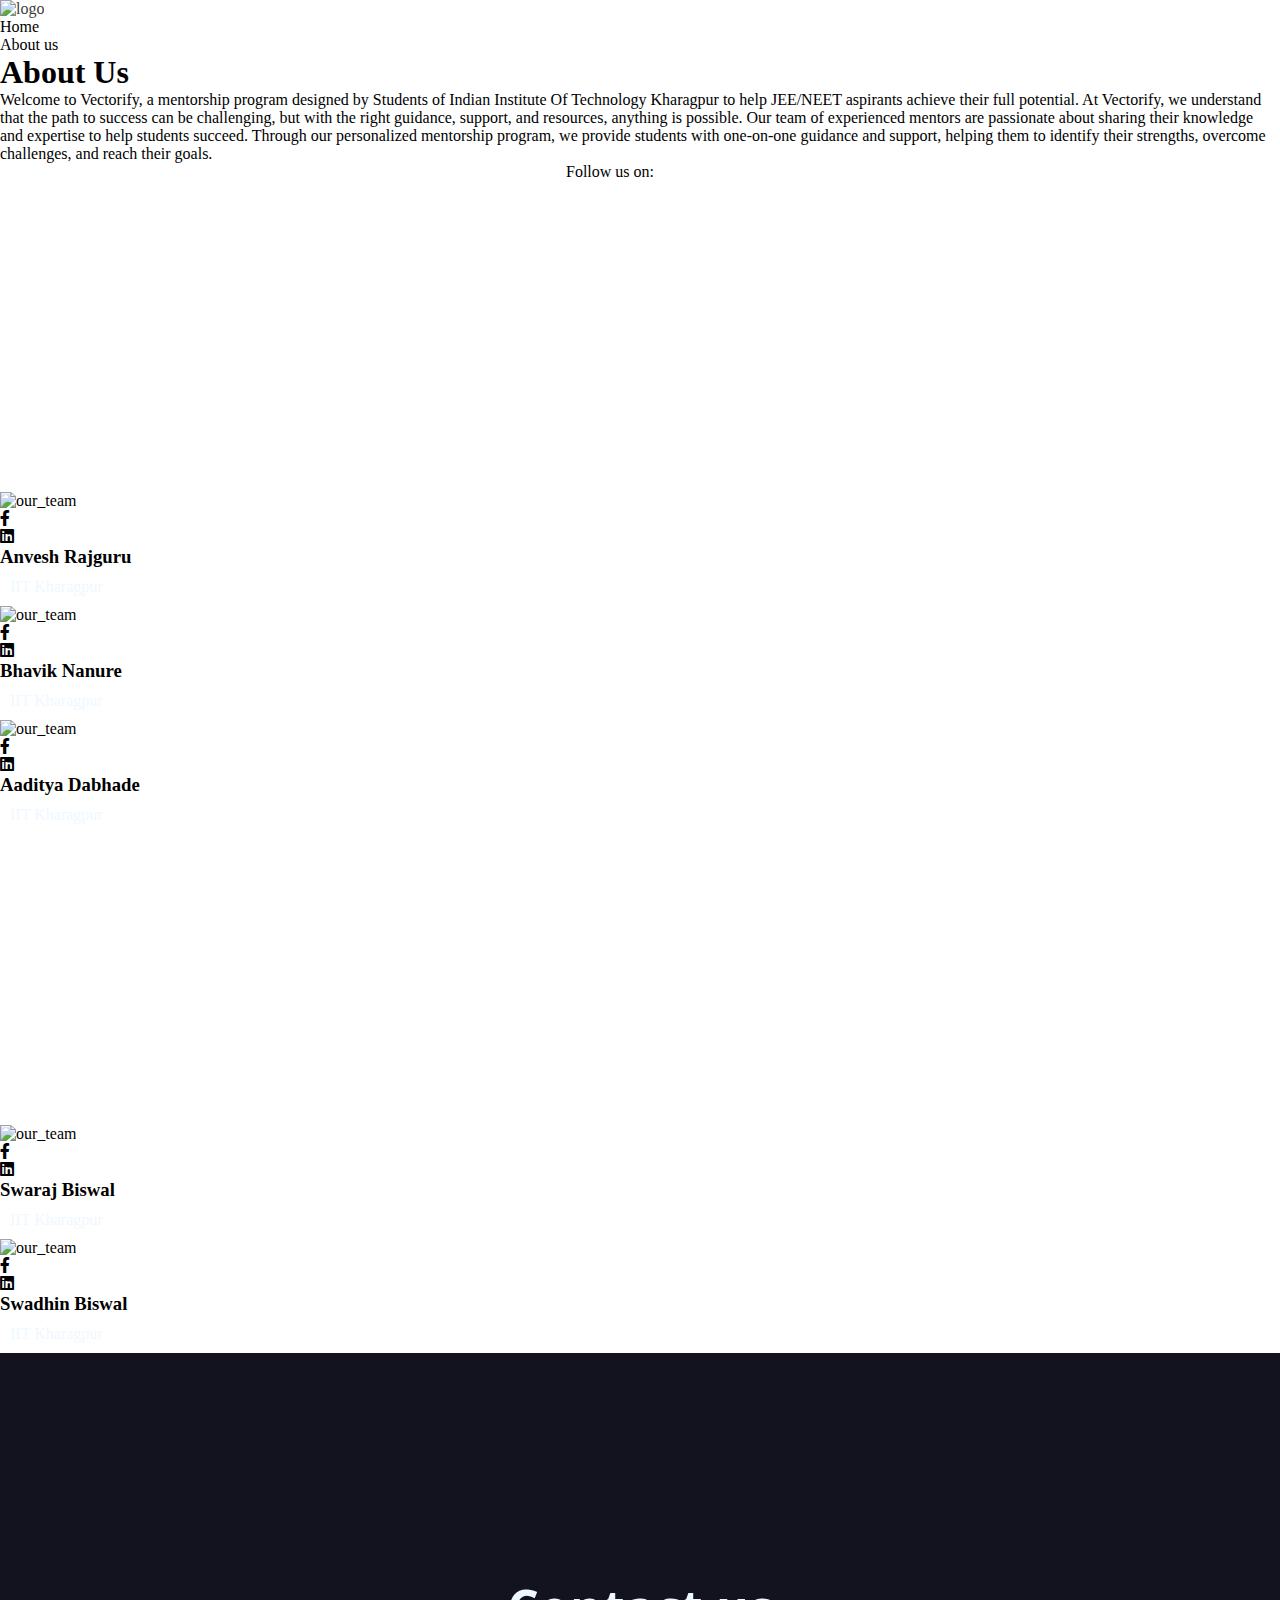
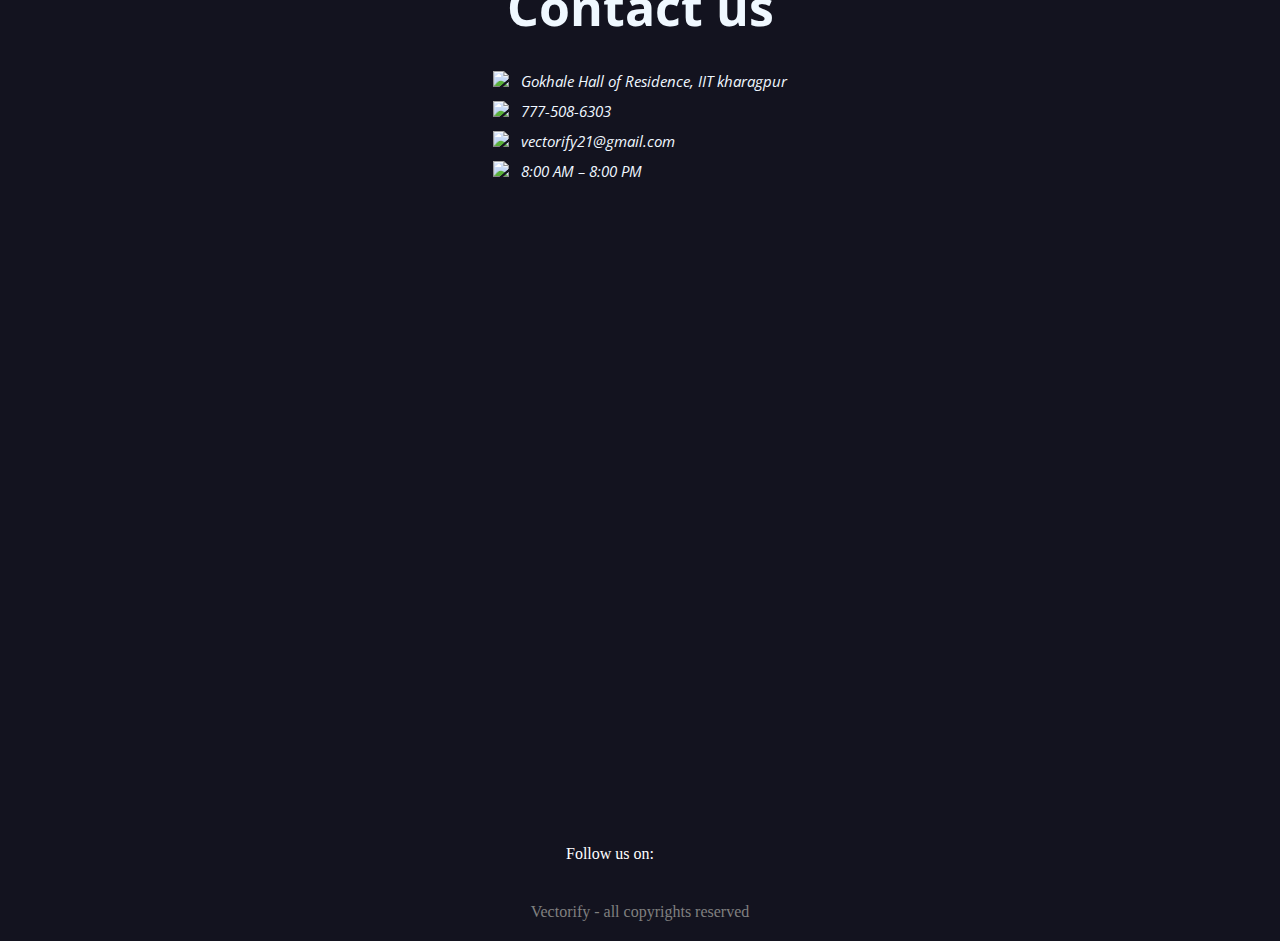
==== about_us.html @ 8522783c "Merge pull request #4 from SWARAJ-42/main" ====
<!DOCTYPE html>
<html lang="en">

<head>
    <meta charset="UTF-8">
    <meta http-equiv="X-UA-Compatible" content="IE=edge">
    <meta name="viewport" content="width=device-width, initial-scale=1.0">
    <link rel="icon" href="./Resources/companylogo.png">
    <link rel="stylesheet" href="CSS/style.css">
    <link rel="stylesheet" href="CSS/navigation2.css">
    <link rel="stylesheet" href="CSS/feature.css">
    <link rel="stylesheet" href="CSS/footer.css">
    <link rel="stylesheet" href="CSS/responsive.css">
    <link rel="stylesheet" href="CSS/teams.css">
    <link rel="stylesheet" href="CSS/id-navigation.css">
    <link rel="stylesheet" href="CSS/Pricing.css">
    <link rel="stylesheet" href="CSS/about_us.css">

    <link rel="preconnect" href="https://fonts.googleapis.com">
    <link rel="preconnect" href="https://fonts.gstatic.com" crossorigin>
    <link href="https://fonts.googleapis.com/css2?family=Righteous&display=swap" rel="stylesheet">
    <link rel="stylesheet" href="https://cdnjs.cloudflare.com/ajax/libs/animate.css/4.1.1/animate.min.css">
    <link rel="stylesheet" href="https://use.fontawesome.com/releases/v5.8.1/css/all.css">
    <title>about</title>
</head>

<body>
    <nav class="navbar  h-nav-resp background-nav">
        <ul class="nav-list v-class-resp">
            <div class="logo v-class-resp">
                <a href="index.html">
                    <img src="./Resources/companylogo.png" alt="logo">
                </a>
            </div>
            <li><a href="index.html" onclick="hide_navigator()">Home</a></li>
            <!-- <li><a href="">Pricing</a></li> -->
            <li><a href="./about_us.html" onclick="hide_navigator()">About us</a></li>
            <!-- <li><a href="">Contact</a></li> -->
        </ul>
        <div class="rightnav v-class-resp">
        </div>
        <div class="burger">
            <div class="line"></div>
            <div class="line"></div>
            <div class="line"></div>
        </div>
    </nav>
    <div class="about-section">
        <div class="inner-container">
            <h1>About Us</h1>
            <p class="text">
                Welcome to Vectorify, a mentorship program designed by Students
                of Indian Institute Of Technology Kharagpur to help JEE/NEET aspirants achieve
                their full potential. At Vectorify, we understand that the path to success can be
                challenging, but with the right guidance, support, and resources, anything is possible.
                Our team of experienced mentors are passionate about sharing their knowledge and
                expertise to help students succeed. Through our personalized mentorship program, we
                provide students with one-on-one guidance and support, helping them to identify their
                strengths, overcome challenges, and reach their goals.
            </p>
            <div class="follow">
                <div class="drop-down">
                    <span style="padding-right: 20px; color: black;">Follow us on: </span>
                    <a target="_blank" href="https://www.linkedin.com/in/swaraj-biswal-2a8771252/"><img
                            src="Resources/linkedin.png" class="icon img-zoom" alt=""></a>
                    <a target="_blank" href="https://www.facebook.com/profile.php?id=100087323571590"><img
                            src="Resources/facebook.png" class="icon img-zoom" alt=""></a>
                </div>
            </div>
        </div>
    </div>
    <section id="Team-section">
        <div class="wrapper">
            <h1 class="headings" style="color: white">Core Team</h1>
            <div class="our_team">
                <div class="team_member">
                    <div class="member_img">
                        <img src="./Resources/member_5.png" alt="our_team">
                        <div class="social_media">
                            <div class="facebook item"><a target="_blank" href="https://www.facebook.com/profile.php?id=100087759331738&mibextid=LQQJ4d"><i class="fab fa-facebook-f"></i></a></div>
                            <div class="twitter item"><a target="_blank" href="https://www.linkedin.com/in/anvesh-rajguru-b07843259"><i class="fab fa-linkedin"></i></a></div>
                        </div>
                    </div>
                    <h3>Anvesh Rajguru</h3>
                    <p style="color:aliceblue; padding:10px">IIT Kharagpur</p>
                </div>
                <div class="team_member">
                    <div class="member_img">
                        <img src="./Resources/member_0.png" alt="our_team">
                        <div class="social_media">
                            <div class="facebook item"><a target="_blank" href="https://www.facebook.com/profile.php?id=100087263005032&mibextid=LQQJ4d"><i class="fab fa-facebook-f"></i></a></div>
                            <div class="twitter item"><a target="_blank" href="http://linkedin.com/in/bhavik-nanure-30b571261"><i class="fab fa-linkedin"></i></a></div>
                        </div>
                    </div>
                    <h3>Bhavik Nanure</h3>
                    <p style="color:aliceblue; padding:10px">IIT Kharagpur</p>
                </div>
                <div class="team_member">
                    <div class="member_img">
                        <img src="./Resources/member_4.png" alt="our_team">
                        <div class="social_media">
                            <div class="facebook item"><a target="_blank" href="https://www.facebook.com/profile.php?id=100085781749770&mibextid=LQQJ4d"><i class="fab fa-facebook-f"></i></a></div>
                            <div class="twitter item"><a target="_blank" href="https://www.linkedin.com/in/aaditya-dabhade-a015ab246"><i class="fab fa-linkedin"></i></a></div>
                        </div>
                    </div>
                    <h3>Aaditya Dabhade</h3>
                    <p style="color:aliceblue; padding:10px">IIT Kharagpur</p>
                </div>
            </div>
            <h1 class="headings" style="color: white">Tech Team</h1>
            <div class="our_team">
                <div class="team_member">
                    <div class="member_img">
                        <img src="./Resources/member_3.png" alt="our_team">
                        <div class="social_media">
                            <div class="facebook item"><a target="_blank" href="https://www.facebook.com/profile.php?id=100087323571590"><i class="fab fa-facebook-f"></i></a></div>
                            <div class="twitter item"><a target="_blank" href="https://www.linkedin.com/in/swaraj-biswal-2a8771252/"><i class="fab fa-linkedin"></i></a></div>
                        </div>
                    </div>
                    <h3>Swaraj Biswal</h3>
                    <p style="color:aliceblue; padding:10px">IIT Kharagpur</p>
                </div>
                <div class="team_member">
                    <div class="member_img">
                        <img src="./Resources/member_9.png" alt="our_team">
                        <div class="social_media">
                            <div class="facebook item"><a target="_blank" href="https://www.facebook.com/profile.php?id=100087780721468&mibextid=LQQJ4d"><i class="fab fa-facebook-f"></i></a></div>
                            <div class="twitter item"><a target="_blank" href="https://www.linkedin.com/in/swadhin-biswal-b87267225"><i class="fab fa-linkedin"></i></a></div>
                        </div>
                    </div>
                    <h3>Swadhin Biswal</h3>
                    <p style="color:aliceblue; padding:10px">IIT Kharagpur</p>
                </div>
                <!-- <div class="team_member">
                    <div class="member_img">
                        <img src="./Resources/member_1.png" alt="our_team">
                        <div class="social_media">
                            <div class="facebook item"><a href="#"><i class="fab fa-facebook-f"></i></a></div>
                            <div class="twitter item"><a href="#"><i class="fab fa-linkedin"></i></a></div>
                        </div>
                    </div>
                    <h3>Chandru C. P.</h3>
                </div> -->
            </div>
        </div>
    </section>
    <section class="footer" id="Footer-section">
        <div class="our_address_container">
            <div class="our_address_left">
                <h1>Contact us</h1>
                <address>
                    <p><img src="https://img.icons8.com/ios-filled/14/eeeeee/marker.png">&ensp; Gokhale Hall of Residence, IIT kharagpur</p>
                    <p><img src="https://img.icons8.com/ios-filled/14/eeeeee/phone.png">&ensp; 777-508-6303</p>
                    <p><img src="https://img.icons8.com/ios-filled/14/eeeeee/mail.png">&ensp; vectorify21@gmail.com</p>
                    <p><img src="https://img.icons8.com/ios-filled/14/eeeeee/clock.png">&ensp; 8:00 AM – 8:00 PM</p>
                </address>
            </div>
            <div class="our_address_right">
                <iframe
                    src="https://www.google.com/maps/embed?pb=!1m18!1m12!1m3!1d3690.8758931616485!2d87.30393637605067!3d22.320532942160284!2m3!1f0!2f0!3f0!3m2!1i1024!2i768!4f13.1!3m3!1m2!1s0x3a1d45e5c7874d41%3A0x22cd1b39a228028a!2sGokhale%20Hall%20Of%20Residence!5e0!3m2!1sen!2sin!4v1683270487204!5m2!1sen!2sin"
                    width="600" height="450" style="border:0;" allowfullscreen="" loading="lazy"
                    referrerpolicy="no-referrer-when-downgrade"></iframe>
            </div>
        </div>
        <div class="follow">
            <div class="drop-down">
                <span style="padding-right: 20px;">Follow us on: </span>
                <a target="_blank" href="https://www.linkedin.com/in/swaraj-biswal-2a8771252/"><img
                        src="Resources/linkedin.png" class="icon img-zoom" alt=""></a>
                <a target="_blank" href="https://www.facebook.com/profile.php?id=100087323571590"><img
                        src="Resources/facebook.png" class="icon img-zoom" alt=""></a>
            </div>
        </div>
    </section>
    <span style="padding: 20px; text-align: center; display: block; color: grey; background-color: rgb(19, 19, 31);">Vectorify -
        all copyrights reserved</span>
    <script src="script.js"></script>
</body>

</html>
---- CSS/style.css ----
* {
  padding: 0;
  margin: 0;
  box-sizing: border-box;
}

a {
  text-decoration: none;
  color: black;
}

a:hover {
  color: rgb(64, 59, 59);
}

.parallax {
  /* The image used */
  background-image: url("../Resources/bg-1.png");
  background-color: rgb(0, 0, 0);
  min-height: 95vh;
  background-attachment: fixed;
  background-position: center;
  background-repeat: no-repeat;
  background-size: cover;
}

.Hero-container {
  display: flex;
  margin: auto;
  width: 90%;
  padding: 200px 0;
}

.Hero-left {
  display: flex;
  flex-direction: column;
  justify-content: center;
  align-items: left;
}

.Title {
  font-size: 10rem;
  font-family: "Righteous", monospace;
  padding: 25px 10px;
  color: white;
}

.Description {
  font-size: 1.5rem;
  padding: 25px 20px;
  color: white;
}

.Hero-button {
  background-color: rgb(93, 93, 247);
  /* border: 1px solid rgb(255, 255, 255); */
  border: none;
  border-radius: 5px;
  padding: 10px 20px;
  width: fit-content;
  margin: 0px 20px;
  font-size: 20px;
  font-weight: bold;
  font-family: "Segoe UI", Tahoma, Geneva, Verdana, sans-serif;
  color: white;
}
.Hero-button:hover {
  cursor: pointer;
  background-color: rgb(141, 141, 255);
  color: rgb(57, 63, 63);
}

.headings {
  font-size: 80px;
  padding: 100px 0px;
}

.scale_img{
  width: 250px;
  height: 250px;
}
---- CSS/footer.css ----
@import url('https://fonts.googleapis.com/css2?family=Open+Sans:ital,wght@0,400;0,700;0,800;1,400;1,700;1,800&display=swap');

*{
    margin: 0;
    padding: 0;
    box-sizing: border-box;
}

.footer{
    background-color: rgb(19, 19, 31);

}

.our_address_container{
    display: flex;
    justify-content: center;
    align-items: center;

    padding: 100px;
    margin: auto;
}
.footer .our_address_container h1{
    font-size: 50px;
    margin: 20px 0px;
}
.footer .our_address_container address p{
    margin: 10px 0px;
}
.our_address_left{
    /* background-color: black; */
    color: aliceblue;
    font-family: "Open Sans", "Noto Sans", HelveticaNeueCyr, Helvetica, sans-serif;
    font-size: 11pt;
    margin: 0px 100px;
    padding: 100px;
    width: 40%;
}

.our_address_right{
    margin: 0 100px;
}

address img{
    width: 20px;
}


.follow {
    color: white;
    text-align: center;
    margin: auto 10px;
  }

  .drop-down{
    margin: auto;
    display: flex;
    justify-content: center;
    align-items: center;
    padding-bottom: 20px;
}

.icon{
    width: 50px;
    padding-right: 20px;
}

.img-zoom {
    transition: transform 0.4s;
}
  
.img-zoom:hover {
    transform: scale(1.3);
    cursor: pointer;
}

@media only screen and (max-width:1300px) {
    .our_address_container{
        flex-direction: column;
    }
    .our_address_left{
        padding: 100px 0px;
        margin: 0;
        width: 100%;
        display: flex;
        flex-direction: column;
        justify-content: center;
        align-items: center;
    }
}
@media only screen and (max-width:725px) {
    .our_address_right iframe{
        width: 300px;
        height: 300px;
    }
    .our_address_container{
        padding: 100px 0px;
    }
}
---- CSS/Pricing.css ----
.Pricing-section {
  padding: 100px 0;
  background-image: url("../Resources/Pricing-bg.png");
  background-color: #4039c3;
  background-attachment: fixed;
  /* background-position: center; */
  background-repeat: no-repeat;
  background-size: cover;
}

.container {
  width: 100%;
  max-width: 1400px;
  min-width: 320px;
  margin: 0 auto;
  padding: 0 15px;
}

.section-intro {
  padding-bottom: 80px;
}

.section-intro h1 {
  color: #ffffff;
  font-size: 36px;
  font-weight: 700;
  text-align: center;
}

.pricing-cards {
  width: 100%;
}

.row {
  display: flex;
  justify-content: center;
  flex-wrap: wrap;
}

.card {
  width: 360px;
  margin: 20px;
  background-color: #faf9ff;
  text-align: center;
  border-radius: 5px;
  box-shadow: 0 2px 2px rgba(40, 25, 114, 0.1);
  transition: all 0.3s;
}

.card .card-pricing__header {
  padding: 40px 10px;
  border-bottom: 1px solid #ebebeb;
}

.card .card-pricing__header h4 {
  margin-bottom: 5px;
  color: #1d2441;
  font-size: 27px;
  font-weight: 900;
}

.card .card-pricing__header p {
  margin-bottom: 27px;
  color: #000000;
  font-size: 16px;
}


.card-pricing__price span {
  margin-right: 3px;
  font-size: 60px;
  position: relative;
  bottom: 5px;
  vertical-align: middle;
  /* text-decoration: line-through; */
}

.card-pricing__list {
  padding: 30px 50px;
  /* list-style: none; */
  border-bottom: 1px solid #ebebeb;
  text-align: left;
}

.card-pricing__list li {
  margin-bottom: 12px;
  color: #000000;
  font-weight: 600;
  font-size: 16px;
  line-height: 1.8;
}

.card-pricing__footer {
  padding: 45px 0;
}

.card-pricing__footer .button {
  padding: 15px 30px;
  color: #1e1859;
  background: transparent;
  font-size: 15px;
  font-weight: 700;
  border: 1px solid #dbd9e6;
  border-radius: 30px;
  cursor: pointer;
  transition: all 0.3s;
}

/* Add hover effect on card elements */

.card:hover {
  background: #ffffff;
  box-shadow: 0 20px 25px 5px rgba(33, 20, 106, 0.1);
}

.card:hover .card-pricing__header h4,
.card:hover .card-pricing__header p,
.card:hover .card-pricing__price {
  color: #2b0076;
}

.card:hover .card-pricing__footer .button {
  color: #faf9ff;
  background: linear-gradient(to right, #2b0076 0%, #7939be 100%);
}

/* Write the media query to make responsive */

@media screen and (max-width: 1200px) {
  .pricing-table__wrapper {
    padding-top: 0px;
  }

  .pricing-cards {
    position: static;
  }
}

/* Pricing section */
@media screen and (max-width: 540px) {
  .card {
    width: 300px;
    margin: 20px;
  }

  .card .card-pricing__header {
    padding: 40px 10px;
    border-bottom: 1px solid #ebebeb;
  }

  .card .card-pricing__header h4 {
    font-size: 20px;
  }

  .card .card-pricing__header p {
    font-size: 16px;
  }

  .card-pricing__price {
    font-size: 60px;
  }

  .card-pricing__price span {
    margin-right: 3px;
    font-size: 40px;
    position: relative;
    bottom: 5px;
    vertical-align: middle;
  }

  .card-pricing__list {
    padding: 10px 50px;
    /* list-style: none; */
  }

  .card-pricing__list li {
    margin-bottom: 12px;
    color: #000000;
    font-weight: 600;
    font-size: 13px;
    line-height: 1;
  }

  .card-pricing__footer {
    padding: 45px 0;
  }
}
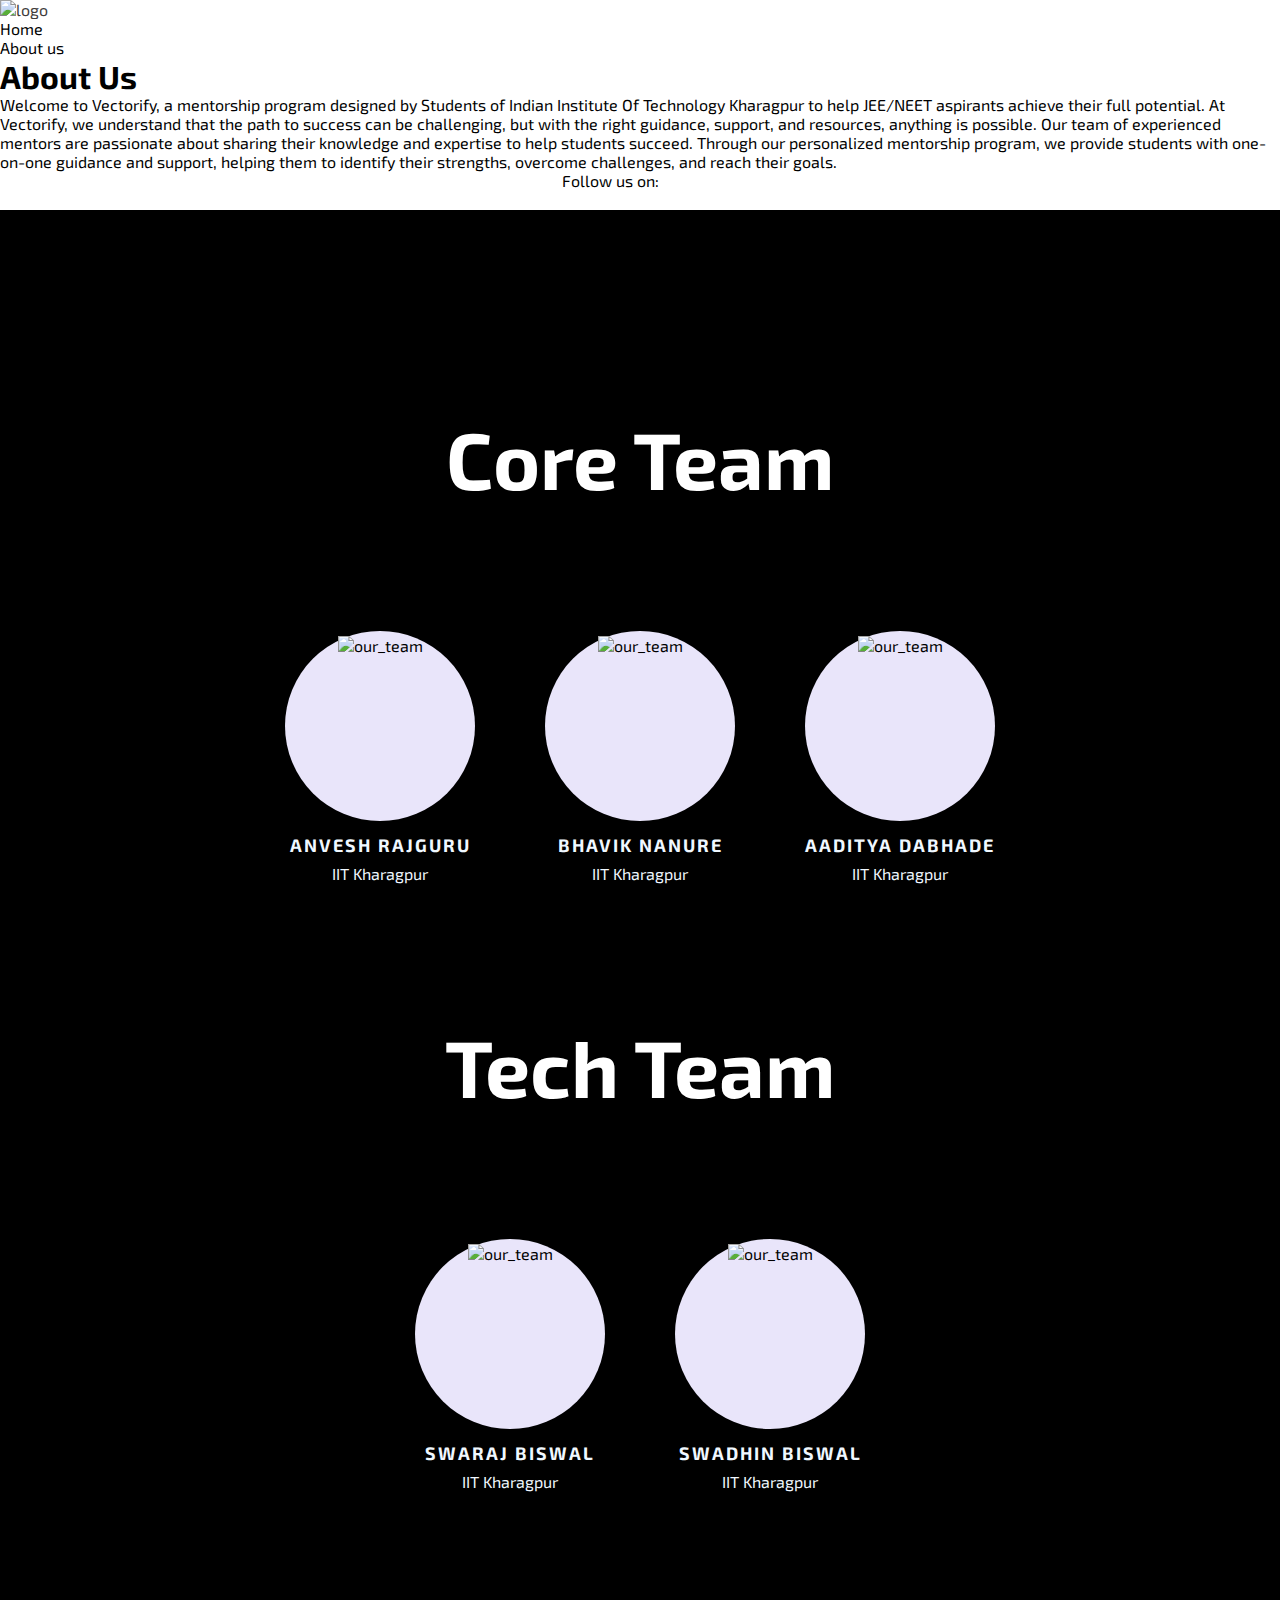
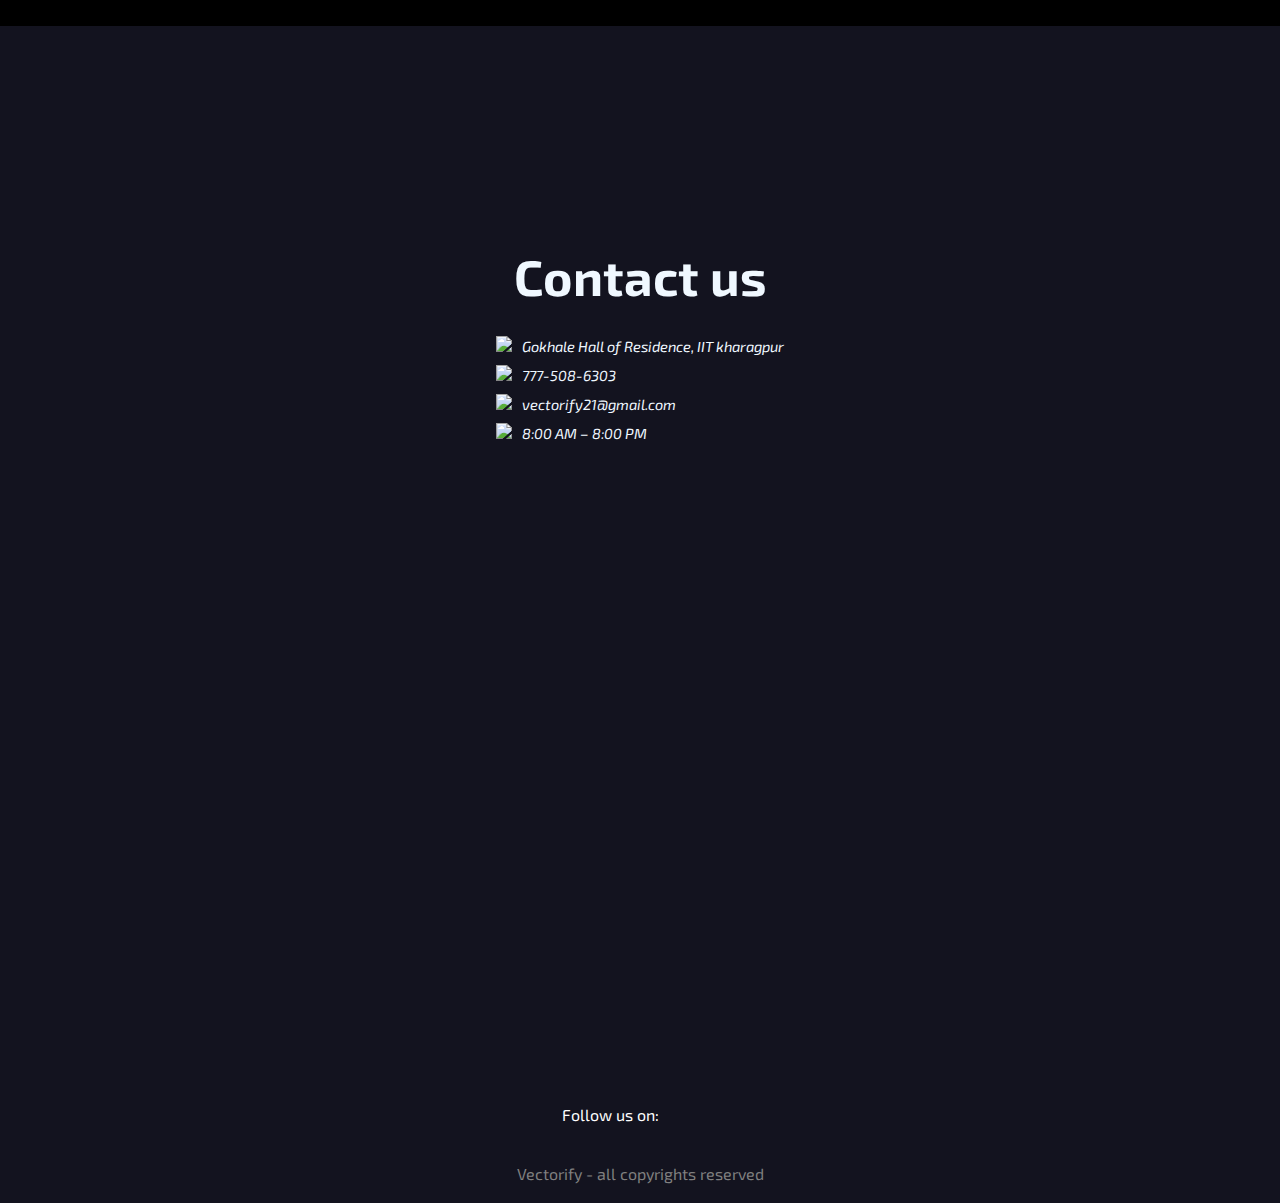
==== commit df6377fb: "Merge pull request #8 from SWARAJ-42/main" ====
--- a/about_us.html
+++ b/about_us.html
@@ -21,7 +21,7 @@
     <link href="https://fonts.googleapis.com/css2?family=Righteous&display=swap" rel="stylesheet">
     <link rel="stylesheet" href="https://cdnjs.cloudflare.com/ajax/libs/animate.css/4.1.1/animate.min.css">
     <link rel="stylesheet" href="https://use.fontawesome.com/releases/v5.8.1/css/all.css">
-    <title>about</title>
+    <title>About</title>
 </head>
 
 <body>
@@ -61,9 +61,9 @@
             <div class="follow">
                 <div class="drop-down">
                     <span style="padding-right: 20px; color: black;">Follow us on: </span>
-                    <a target="_blank" href="https://www.linkedin.com/in/swaraj-biswal-2a8771252/"><img
+                    <a target="_blank" href="https://www.linkedin.com/company/vectorify/"><img
                             src="Resources/linkedin.png" class="icon img-zoom" alt=""></a>
-                    <a target="_blank" href="https://www.facebook.com/profile.php?id=100087323571590"><img
+                    <a target="_blank" href="https://www.facebook.com/profile.php?id=100092432496698&mibextid=LQQJ4d"><img
                             src="Resources/facebook.png" class="icon img-zoom" alt=""></a>
                 </div>
             </div>
@@ -165,9 +165,9 @@
         <div class="follow">
             <div class="drop-down">
                 <span style="padding-right: 20px;">Follow us on: </span>
-                <a target="_blank" href="https://www.linkedin.com/in/swaraj-biswal-2a8771252/"><img
+                <a target="_blank" href="https://www.linkedin.com/company/vectorify/"><img
                         src="Resources/linkedin.png" class="icon img-zoom" alt=""></a>
-                <a target="_blank" href="https://www.facebook.com/profile.php?id=100087323571590"><img
+                <a target="_blank" href="https://www.facebook.com/profile.php?id=100092432496698&mibextid=LQQJ4d"><img
                         src="Resources/facebook.png" class="icon img-zoom" alt=""></a>
             </div>
         </div>
--- a/CSS/style.css
+++ b/CSS/style.css
@@ -15,11 +15,11 @@
 
 .parallax {
   /* The image used */
-  background-image: url("../Resources/bg-1.png");
+  background-image: url("../Resources/intro-bg.png");
   background-color: rgb(0, 0, 0);
   min-height: 95vh;
   background-attachment: fixed;
-  background-position: center;
+  background-position-x: center;
   background-repeat: no-repeat;
   background-size: cover;
 }
--- a/CSS/teams.css
+++ b/CSS/teams.css
@@ -0,0 +1,91 @@
+@import url('https://fonts.googleapis.com/css?family=Exo+2|Yatra+One');
+
+*{
+  margin: 0;
+  padding: 0;
+  box-sizing: border-box;
+  font-family: 'Exo 2', sans-serif;
+}
+
+.wrapper{
+  text-align: center;
+  padding: 100px 0px;
+  /* background-color: rgb(244, 244, 244); */
+  /* The image used */
+  background-image: url("../Resources/team-bg.png");
+  background-color: black;
+  min-height: 100vh;
+  background-attachment: fixed;
+  /* background-position-x: center; */
+  background-repeat: no-repeat;
+  background-size: cover;
+}
+
+.our_team{
+  width: 70%;
+  display: flex;
+  justify-content: center;
+  flex-wrap: wrap;
+  margin: auto;
+}
+
+.our_team .team_member{
+  width: 250px;
+  margin: 5px;
+  padding: 20px 10px;
+  height: fit-content;
+}
+
+.our_team .team_member .member_img{
+  background: #e9e5fa;  
+  max-width: 190px;
+  width: 100%;
+  height: 190px;
+  margin: 0 auto;
+  border-radius: 50%;
+  padding: 5px;
+  position: relative;
+  cursor: pointer;
+}
+
+.our_team .team_member .member_img img{
+  width: 100%;
+  height: 100%;
+}
+
+.our_team .team_member h3{
+  text-transform: uppercase;
+  font-size: 18px;
+  line-height: 18px;
+  letter-spacing: 2px;
+  margin: 15px 0 0px;
+  color: aliceblue;
+}
+
+.our_team .team_member .member_img .social_media{
+  position: absolute;
+  top: 5px;
+  left: 5px;
+  background: rgba(0,0,0,0.65);
+  width: 95%;
+  height: 95%;
+  border-radius: 50%;
+  display: flex;
+  justify-content: center;
+  align-items: center;
+  transform: scale(0);
+  transition: all 0.5s ease;
+}
+
+.our_team .team_member .member_img .social_media .item{
+  margin: 0 10px;
+}
+
+.our_team .team_member .member_img .social_media .fab{
+  color: #8c7ae6;
+  font-size: 20px;
+}
+
+.our_team .team_member .member_img:hover .social_media{
+  transform: scale(1);
+}--- a/CSS/Pricing.css
+++ b/CSS/Pricing.css
@@ -102,7 +102,7 @@
   font-weight: 700;
   border: 1px solid #dbd9e6;
   border-radius: 30px;
-  cursor: pointer;
+  /* cursor: pointer; */
   transition: all 0.3s;
 }
 
@@ -122,6 +122,10 @@
 .card:hover .card-pricing__footer .button {
   color: #faf9ff;
   background: linear-gradient(to right, #2b0076 0%, #7939be 100%);
+}
+.card:hover .card-pricing__footer .button a{
+  color: #faf9ff;
+  /* background: linear-gradient(to right, #2b0076 0%, #7939be 100%); */
 }
 
 /* Write the media query to make responsive */
@@ -156,10 +160,6 @@
     font-size: 16px;
   }
 
-  .card-pricing__price {
-    font-size: 60px;
-  }
-
   .card-pricing__price span {
     margin-right: 3px;
     font-size: 40px;
